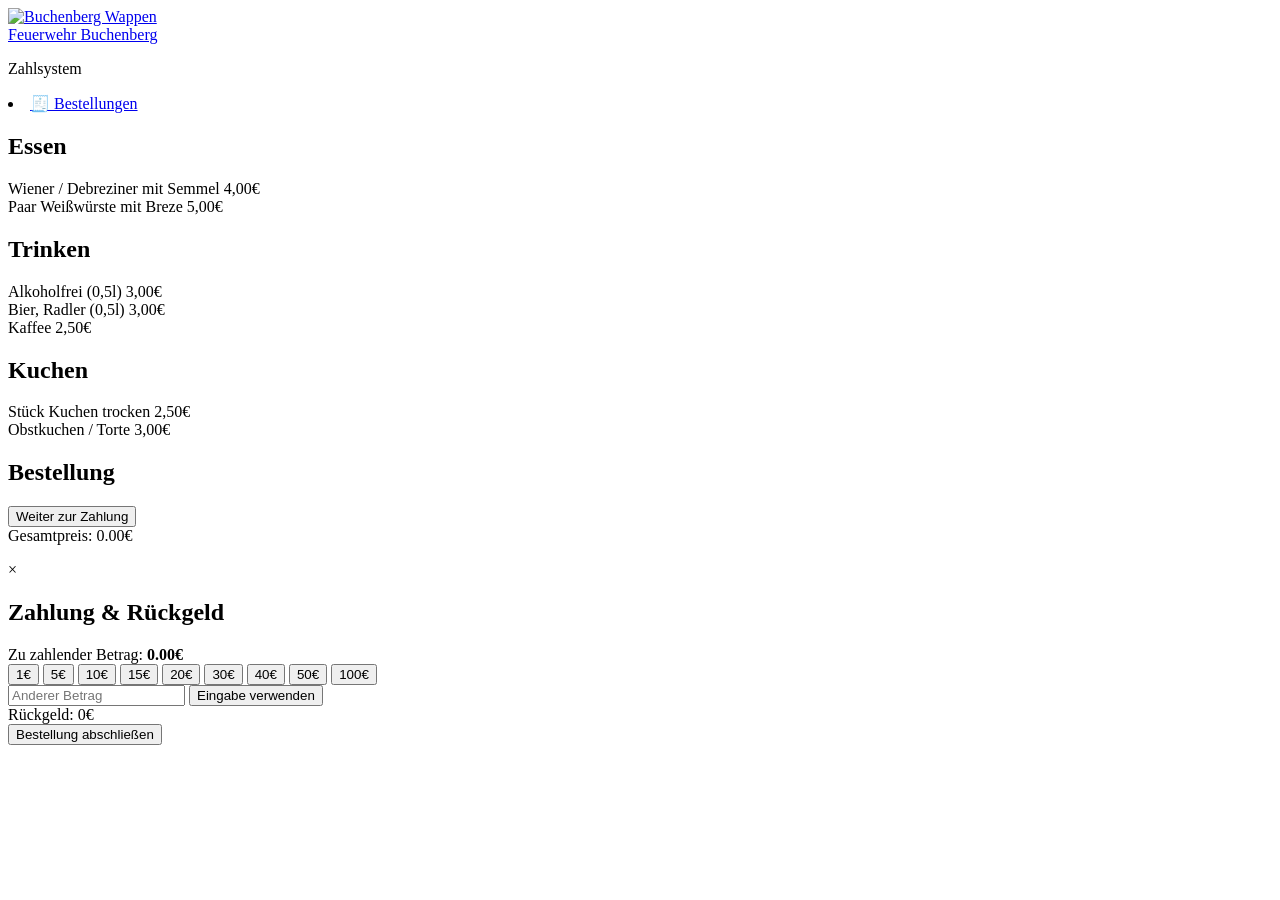
==== zahlsystem/index.html @ 158ded81 "17.09.2025 | Zahlsystem | Produktänderung" ====
<!DOCTYPE html>
<html lang="de">

<head>
    <meta charset="UTF-8">
    <meta http-equiv="X-UA-Compatible" content="IE=edge">
    <meta name="viewport" content="width=device-width, initial-scale=1.0">
    <link rel="stylesheet" href="/style.css">
    <link rel="stylesheet" href="/zahlsystem/style.css">
    <link rel="icon" href="/picture/favicon.ico" type="image/x-icon">
    <link rel="apple-touch-icon" href="/picture/favicon.ico" />
    <title>Zahlsystem | Feuerwehr Buchenberg</title>
</head>

<body>
    <header>
        <div class="container">
            <div id="header-content">
                <a id="header-logo" href="/">
                    <img src="/picture/Buchenberg_Wappen.png" alt="Buchenberg Wappen">
                </a>
                <div id="header-text">
                    <a id="header-title" href="https://www.feuerwehr-buchenberg.de/" target="_blank">Feuerwehr Buchenberg</a>
                    <p id="header-subtitle">Zahlsystem</p>
                </div>
            </div>
            <nav>
                <li><a href="/zahlsystem/bestellungen">🧾 Bestellungen</a></li>
            </nav>
        </div>
    </header>

    <main class="container">
        <div id="höhe">
            <div id="auswahlpro">
                <section class="menu-section">
                    <h2>Essen</h2>
                    <div class="product-list">
                        <div class="product-tile" data-name="Wiener / Debreziner mit Semmel" data-price="4">
                            <span>Wiener / Debreziner mit Semmel</span>
                            <span class="product-price">4,00€</span>
                        </div>
                        <div class="product-tile" data-name="Paar Weißwürste mit Breze" data-price="5">
                            <span>Paar Weißwürste mit Breze</span>
                            <span class="product-price">5,00€</span>
                        </div>
                    </div>
                </section>
                <section class="menu-section">
                    <h2>Trinken</h2>
                    <div class="product-list">
                        <div class="product-tile" data-name="Alkoholfrei" data-price="3">
                            <span>Alkoholfrei (0,5l)</span>
                            <span class="product-price">3,00€</span>
                        </div>
                        <div class="product-tile" data-name="Bier, Radler" data-price="3">
                            <span>Bier, Radler (0,5l)</span>
                            <span class="product-price">3,00€</span>
                        </div>
                        <div class="product-tile" data-name="Kaffee" data-price="2.5">
                            <span>Kaffee</span>
                            <span class="product-price">2,50€</span>
                        </div>
                    </div>
                </section>
                <section class="menu-section">
                    <h2>Kuchen</h2>
                    <div class="product-list">
                        <div class="product-tile" data-name="Stück Kuchen trocken" data-price="2.5">
                            <span>Stück Kuchen trocken</span>
                            <span class="product-price">2,50€</span>
                        </div>
                        <div class="product-tile" data-name="Obstkuchen / Torte" data-price="3">
                            <span>Obstkuchen / Torte</span>
                            <span class="product-price">3,00€</span>
                        </div>
                    </div>
                </section>
            </div>
            <div id="produkte">
                <section class="order-section">
                    <h2>Bestellung</h2>
                    <button id="weiter-order">Weiter zur Zahlung</button>
                    <div id="total-price">Gesamtpreis: 0.00€</div>
                    <ul id="order-list" class="order-list"></ul>
                </section>
            </div>
        </div>
        <div id="payment-modal" class="modal hidden">
            <div class="modal-content-one">
                <span class="close" id="close-modal">&times;</span>
                <h2>Zahlung & Rückgeld</h2>
                <div>Zu zahlender Betrag: <b><span id="betrag-modal">0.00</span>€</b></div>
                <div class="preset-amounts">
                    <button class="preset-btn" data-amount="1">1€</button>
                    <button class="preset-btn" data-amount="5">5€</button>
                    <button class="preset-btn" data-amount="10">10€</button>
                    <button class="preset-btn" data-amount="15">15€</button>
                    <button class="preset-btn" data-amount="20">20€</button>
                    <button class="preset-btn" data-amount="30">30€</button>
                    <button class="preset-btn" data-amount="40">40€</button>
                    <button class="preset-btn" data-amount="50">50€</button>
                    <button class="preset-btn" data-amount="100">100€</button>
                </div>
                <div>
                    <input id="custom-amount" type="text" inputmode="decimal" min="0" step="0.01" placeholder="Anderer Betrag" autocomplete="off" />
                    <button class="use-btn" id="use-custom-amount">Eingabe verwenden</button>
                </div>
                <div id="rueckgeld-anzeige">
                    <span id="rueckgeld-text">Rückgeld:</span>
                    <span id="rueckgeld">0</span>€
                </div>
                <button class="submit-btn" id="submit-order">Bestellung abschließen</button>
            </div>
        </div>
        </div>
    </main>

    <script src="/zahlsystem/script.js" defer></script>
</body>

</html>
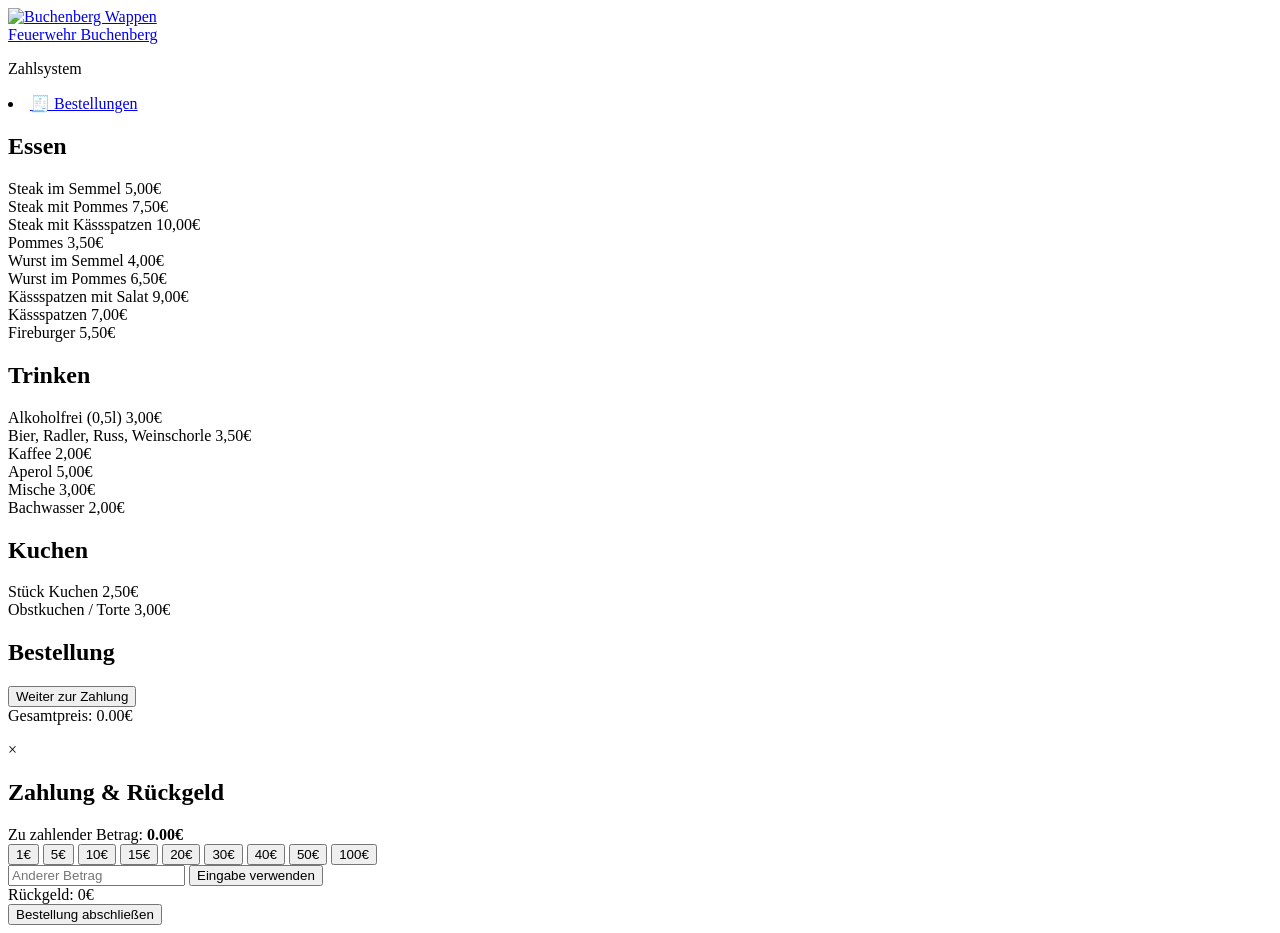
==== commit adac0b74: "04.07.2026 | Zahlsystem | Update Produkte" ====
--- a/zahlsystem/index.html
+++ b/zahlsystem/index.html
@@ -36,13 +36,41 @@
                 <section class="menu-section">
                     <h2>Essen</h2>
                     <div class="product-list">
-                        <div class="product-tile" data-name="Wiener / Debreziner mit Semmel" data-price="4">
-                            <span>Wiener / Debreziner mit Semmel</span>
+                        <div class="product-tile" data-name="Steak im Semmel" data-price="5">
+                            <span>Steak im Semmel</span>
+                            <span class="product-price">5,00€</span>
+                        </div>
+                        <div class="product-tile" data-name="Steak mit Pommes" data-price="7.5">
+                            <span>Steak mit Pommes</span>
+                            <span class="product-price">7,50€</span>
+                        </div>
+                        <div class="product-tile" data-name="Steak mit Kässspatzen" data-price="10">
+                            <span>Steak mit Kässspatzen</span>
+                            <span class="product-price">10,00€</span>
+                        </div>
+                        <div class="product-tile" data-name="Pommes" data-price="3.5">
+                            <span>Pommes</span>
+                            <span class="product-price">3,50€</span>
+                        </div>
+                        <div class="product-tile" data-name="Wurst im Semmel" data-price="4">
+                            <span>Wurst im Semmel</span>
                             <span class="product-price">4,00€</span>
                         </div>
-                        <div class="product-tile" data-name="Paar Weißwürste mit Breze" data-price="5">
-                            <span>Paar Weißwürste mit Breze</span>
-                            <span class="product-price">5,00€</span>
+                        <div class="product-tile" data-name="Wurst im Pommes" data-price="6.5">
+                            <span>Wurst im Pommes</span>
+                            <span class="product-price">6,50€</span>
+                        </div>
+                        <div class="product-tile" data-name="Kässspatzen mit Salat" data-price="9">
+                            <span>Kässspatzen mit Salat</span>
+                            <span class="product-price">9,00€</span>
+                        </div>
+                        <div class="product-tile" data-name="Kässspatzen" data-price="7">
+                            <span>Kässspatzen</span>
+                            <span class="product-price">7,00€</span>
+                        </div>
+                        <div class="product-tile" data-name="Fireburger" data-price="5.5">
+                            <span>Fireburger</span>
+                            <span class="product-price">5,50€</span>
                         </div>
                     </div>
                 </section>
@@ -53,21 +81,33 @@
                             <span>Alkoholfrei (0,5l)</span>
                             <span class="product-price">3,00€</span>
                         </div>
-                        <div class="product-tile" data-name="Bier, Radler" data-price="3">
-                            <span>Bier, Radler (0,5l)</span>
+                        <div class="product-tile" data-name="Bier, Radler, Russ, Weinschorle" data-price="3.5">
+                            <span>Bier, Radler, Russ, Weinschorle</span>
+                            <span class="product-price">3,50€</span>
+                        </div>
+                        <div class="product-tile" data-name="Kaffee" data-price="2">
+                            <span>Kaffee</span>
+                            <span class="product-price">2,00€</span>
+                        </div>
+                        <div class="product-tile" data-name="Aperol" data-price="5">
+                            <span>Aperol</span>
+                            <span class="product-price">5,00€</span>
+                        </div>
+                        <div class="product-tile" data-name="Mische" data-price="3">
+                            <span>Mische</span>
                             <span class="product-price">3,00€</span>
                         </div>
-                        <div class="product-tile" data-name="Kaffee" data-price="2.5">
-                            <span>Kaffee</span>
-                            <span class="product-price">2,50€</span>
+                        <div class="product-tile" data-name="Bachwasser" data-price="2">
+                            <span>Bachwasser</span>
+                            <span class="product-price">2,00€</span>
                         </div>
                     </div>
                 </section>
                 <section class="menu-section">
                     <h2>Kuchen</h2>
                     <div class="product-list">
-                        <div class="product-tile" data-name="Stück Kuchen trocken" data-price="2.5">
-                            <span>Stück Kuchen trocken</span>
+                        <div class="product-tile" data-name="Stück Kuchen" data-price="2.5">
+                            <span>Stück Kuchen</span>
                             <span class="product-price">2,50€</span>
                         </div>
                         <div class="product-tile" data-name="Obstkuchen / Torte" data-price="3">
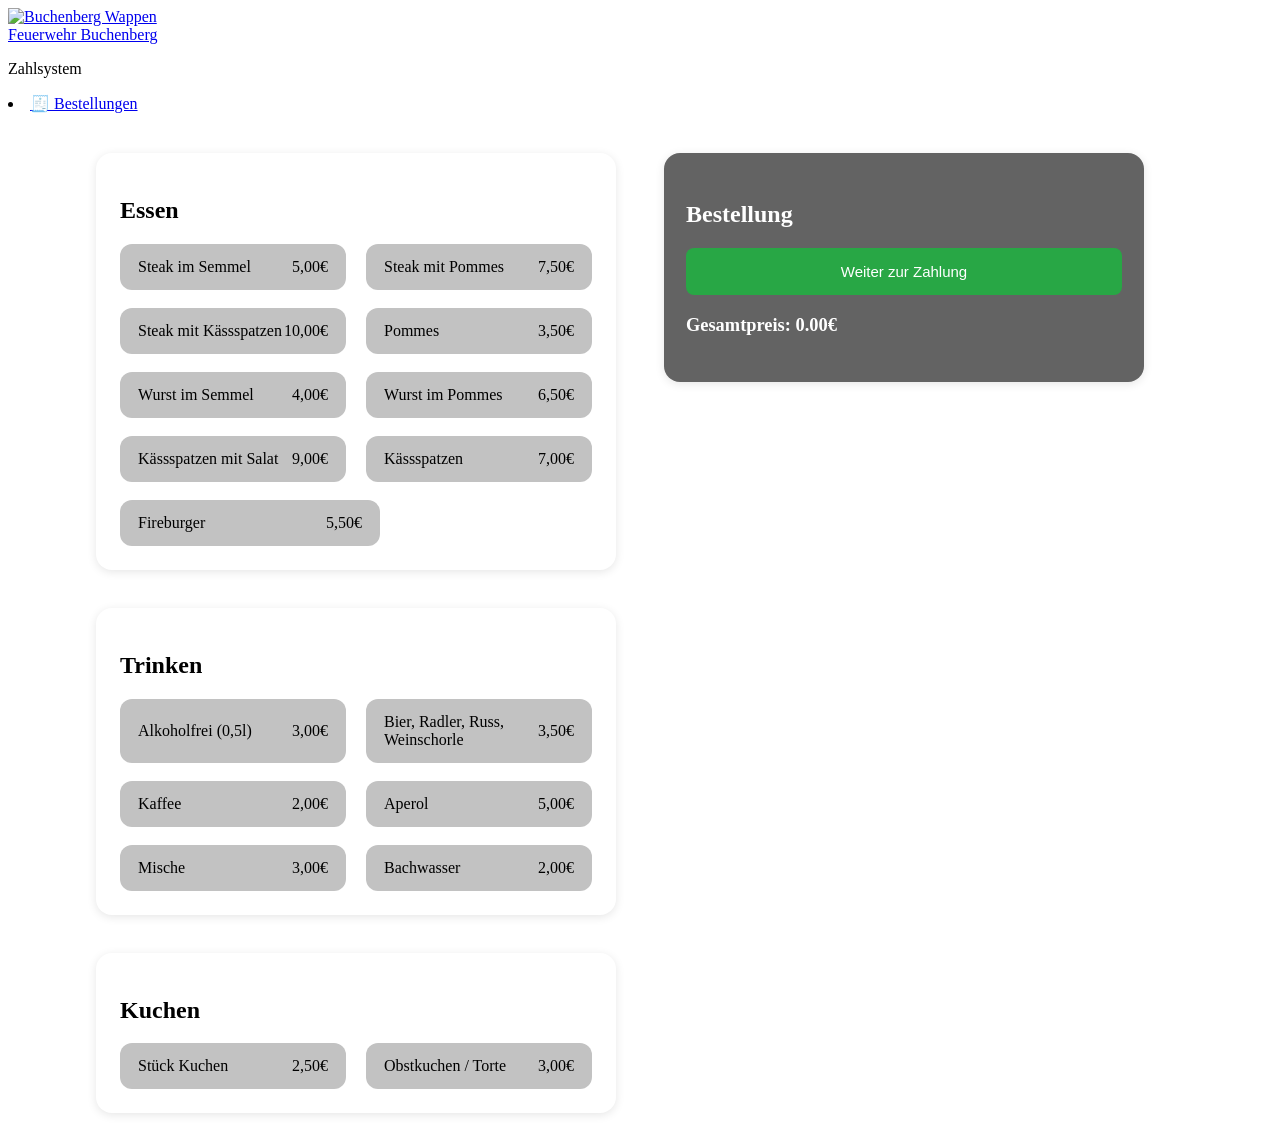
==== commit fa3455e8: "04.07.2026 | Zahlsystem | Update Zahlungsmenü" ====
--- a/zahlsystem/index.html
+++ b/zahlsystem/index.html
@@ -127,30 +127,42 @@
             </div>
         </div>
         <div id="payment-modal" class="modal hidden">
-            <div class="modal-content-one">
+            <div class="modal-content-one modal-content-split">
                 <span class="close" id="close-modal">&times;</span>
                 <h2>Zahlung & Rückgeld</h2>
-                <div>Zu zahlender Betrag: <b><span id="betrag-modal">0.00</span>€</b></div>
-                <div class="preset-amounts">
-                    <button class="preset-btn" data-amount="1">1€</button>
-                    <button class="preset-btn" data-amount="5">5€</button>
-                    <button class="preset-btn" data-amount="10">10€</button>
-                    <button class="preset-btn" data-amount="15">15€</button>
-                    <button class="preset-btn" data-amount="20">20€</button>
-                    <button class="preset-btn" data-amount="30">30€</button>
-                    <button class="preset-btn" data-amount="40">40€</button>
-                    <button class="preset-btn" data-amount="50">50€</button>
-                    <button class="preset-btn" data-amount="100">100€</button>
+                <div class="modal-columns">
+                    <div class="modal-payment-col">
+                        <div class="betrag-row">
+                            <span>Zu zahlender Betrag: <b><span id="betrag-modal">0.00</span>€</b></span>
+                            <button type="button" class="round-up-btn" id="round-up-btn" title="Auf nächsten Euro aufrunden, danach je +1€">+</button>
+                        </div>
+                        <div class="preset-amounts">
+                            <button class="preset-btn" data-amount="1">1€</button>
+                            <button class="preset-btn" data-amount="5">5€</button>
+                            <button class="preset-btn" data-amount="10">10€</button>
+                            <button class="preset-btn" data-amount="15">15€</button>
+                            <button class="preset-btn" data-amount="20">20€</button>
+                            <button class="preset-btn" data-amount="30">30€</button>
+                            <button class="preset-btn" data-amount="40">40€</button>
+                            <button class="preset-btn" data-amount="50">50€</button>
+                            <button class="preset-btn" data-amount="100">100€</button>
+                        </div>
+                        <div>
+                            <input id="custom-amount" type="text" inputmode="decimal" min="0" step="0.01" placeholder="Anderer Betrag" autocomplete="off" />
+                            <button class="use-btn" id="use-custom-amount">Eingabe verwenden</button>
+                        </div>
+                        <div id="rueckgeld-anzeige">
+                            <span id="rueckgeld-text">Rückgeld:</span>
+                            <span id="rueckgeld">0</span>€
+                        </div>
+                        <button class="submit-btn" id="submit-order">Bestellung abschließen</button>
+                    </div>
+                    <div class="modal-products-col">
+                        <h3>Bestellte Produkte</h3>
+                        <ul id="modal-order-list" class="order-list"></ul>
+                        <div id="modal-total-price" class="modal-total-price"></div>
+                    </div>
                 </div>
-                <div>
-                    <input id="custom-amount" type="text" inputmode="decimal" min="0" step="0.01" placeholder="Anderer Betrag" autocomplete="off" />
-                    <button class="use-btn" id="use-custom-amount">Eingabe verwenden</button>
-                </div>
-                <div id="rueckgeld-anzeige">
-                    <span id="rueckgeld-text">Rückgeld:</span>
-                    <span id="rueckgeld">0</span>€
-                </div>
-                <button class="submit-btn" id="submit-order">Bestellung abschließen</button>
             </div>
         </div>
         </div>
--- a/zahlsystem/style.css
+++ b/zahlsystem/style.css
@@ -0,0 +1,1058 @@
+.menu-item {
+    cursor: pointer;
+    margin: 10px 0;
+    padding: 15px;
+    border: 1px solid #ced4da;
+    border-radius: 8px;
+    transition: background-color 0.3s;
+    display: flex;
+    justify-content: space-between;
+    align-items: center;
+}
+
+.menu-item:hover {
+    background-color: #303030;
+    font-weight: 600;
+    color: #fff;
+}
+
+#bestellung {
+    width: 48%;
+    display: inline-block;
+    background-color: #d1d1d1;
+    padding: 20px;
+    border-radius: 8px;
+    box-shadow: 0 2px 10px #0000001a;
+    margin-bottom: 20px;
+    vertical-align: top;
+}
+
+#total-price {
+    font-weight: bold;
+    margin-top: 8px;
+    margin-bottom: 12px;
+    margin-top: 15%;
+}
+
+#weiter-order {
+    background-color: #28a745;
+    color: #ffffff;
+    border: none;
+    padding: 15px;
+    cursor: pointer;
+    width: 100%;
+    font-size: 15px;
+    margin-bottom: 20px;
+    border-radius: 8px;
+    transition: background-color 0.3s;
+}
+
+#weiter-order:hover {
+    background-color: #218838;
+    font-weight: 550;
+}
+
+.menu-section,
+.order-section,
+#auswahlpro,
+#produkte {
+    max-width: 100%;
+    box-sizing: border-box;
+}
+
+.menu-section {
+    width: 100%;
+    min-width: 320px;
+    max-width: 600px;
+    padding: 24px;
+    border-radius: 16px;
+    box-shadow: 0 2px 10px #0000001a;
+    margin: 0;
+    transition: transform 0.3s;
+}
+
+.order-section {
+    width: 100%;
+    min-width: 320px;
+    max-width: 480px;
+    background-color: #636363;
+    color: #fff;
+    padding: 28px 22px 24px 22px;
+    border-radius: 16px;
+    margin: 0 auto 0 0;
+    box-shadow: 0 2px 10px #0000001a;
+    transition: transform 0.5s;
+}
+
+.order-section:hover {
+    transform: scale(1.05);
+}
+
+.order-section #total-price {
+    margin-bottom: 22px;
+    margin-top: 0;
+    font-weight: bold;
+    font-size: 1.15em;
+}
+
+#höhe {
+    display: flex;
+    flex-direction: row;
+    justify-content: center;
+    align-items: flex-start;
+    gap: 48px;
+    width: 100%;
+    max-width: 1100px;
+    margin: 40px auto 0 auto;
+    box-sizing: border-box;
+}
+
+#auswahlpro,
+#produkte {
+    flex: 1 1 0;
+    min-width: 300px;
+    max-width: 520px;
+    display: flex;
+    flex-direction: column;
+    gap: 38px;
+    margin: 0;
+    width: 100%;
+}
+
+#auswahlpro {
+    margin-bottom: 2%;
+}
+
+#bestellungen-list {
+    width: 100%;
+    max-width: 80%;
+    align-items: start;
+    justify-items: center;
+    margin: 40px auto 2% auto;
+    margin-left: -3%;
+    display: grid;
+    grid-template-columns: repeat(auto-fit, minmax(340px, 1fr));
+    flex-direction: column;
+    gap: 36px 70px;
+    box-sizing: border-box;
+    padding: 0 3vw 0 3vw;
+}
+
+#settings {
+    display: flex;
+    align-items: center;
+    justify-content: flex-start;
+    list-style: none;
+    text-decoration: none;
+}
+
+#settings:hover .settings-icon:hover {
+    transform: rotate(30deg) scale(1.12);
+    transition: transform 0.22s cubic-bezier(.61, 1.47, .4, .93);
+}
+
+.settings-icon {
+    transition: transform 0.22s cubic-bezier(.61, 1.47, .4, .93);
+}
+
+.order {
+    background: #fff;
+    border-radius: 15px;
+    box-shadow: 0 6px 24px #0001, 0 2px 6px #0002;
+    padding: 26px 20px 20px 26px;
+    max-width: 400px;
+    width: 100%;
+    min-width: 0;
+    border: 1.5px solid #f0f0f0;
+    position: relative;
+    overflow: hidden;
+    margin: 0;
+    transition: box-shadow 0.2s, transform 0.2s;
+}
+
+.order:hover {
+    box-shadow: 0 8px 36px #0003, 0 2px 16px #0002;
+    border-color: #e61d1d;
+    transform: translateY(-5px) scale(1.03);
+    background: #fff9f8;
+    cursor: pointer;
+}
+
+.order h3 {
+    margin: 0 0 16px 0;
+    font-size: 1.17em;
+    font-weight: 700;
+    color: #222;
+    letter-spacing: 0.02em;
+}
+
+.order ul {
+    list-style: none;
+    margin: 0 0 14px 0;
+    padding: 0;
+}
+
+.order li {
+    font-size: 1.07em;
+    color: #1c2230;
+    padding: 2px 0 2px 0;
+    margin-bottom: 2px;
+    display: flex;
+    align-items: center;
+    justify-content: space-between;
+    border-bottom: 1px solid #ececec;
+}
+
+.order li:last-child {
+    border-bottom: none;
+}
+
+.order .order-total {
+    font-size: 1.14em;
+    margin: 12px 0 0 0;
+    color: #343a40;
+    font-weight: 700;
+    text-align: right;
+}
+
+.order .order-rueckgeld {
+    font-size: 1em;
+    color: #30b44e;
+    font-weight: 600;
+    text-align: right;
+    margin: 0;
+}
+
+.order .order-fehlbetrag {
+    color: #d03131;
+    font-weight: 600;
+}
+
+.order .delete-order-btn {
+    position: absolute;
+    top: 16px;
+    right: 20px;
+    color: #d32f2f;
+    font-size: 1.8em;
+    background: none;
+    border: none;
+    cursor: pointer;
+    opacity: 0.86;
+    z-index: 3;
+    padding: 0;
+    line-height: 1;
+    height: 1.2em;
+    width: 1.5em;
+    display: flex;
+    align-items: center;
+    justify-content: center;
+}
+
+.order .delete-order-btn:hover {
+    transition: 0.3s;
+    color: #ff0000;
+    opacity: 1;
+    scale: 1.3;
+    background: none;
+}
+
+.close {
+    position: absolute;
+    right: 20px;
+    top: 18px;
+    font-size: 28px;
+    color: #d32f2f;
+    cursor: pointer;
+}
+
+.close:hover {
+    transition: 0.3s;
+    color: #ff0000;
+    opacity: 1;
+    scale: 1.3;
+    background: none;
+}
+
+.delete-order-btn {
+    position: absolute;
+    right: 18px;
+    top: 16px;
+    color: #d32f2f;
+    font-size: 2em;
+    background: none;
+    border: none;
+    cursor: pointer;
+    z-index: 2;
+    display: none;
+    transition: color 0.2s;
+}
+
+.order.edit-mode .delete-order-btn {
+    display: block;
+}
+
+.order.edit-mode:hover .delete-order-btn {
+    color: #ff0000;
+}
+
+#bestellseite {
+    margin-left: 10%;
+}
+
+.delete-icon {
+    color: red;
+    cursor: pointer;
+    margin-left: 5px;
+}
+
+#infotext {
+    color: #000000fd;
+    margin-top: -2%;
+}
+
+.preset-amounts {
+    display: flex;
+    flex-wrap: wrap;
+    gap: 6px;
+    justify-content: space-between;
+    width: 100%;
+    margin: 10px 0 8px 0;
+    padding: 0;
+    box-sizing: border-box;
+}
+
+.preset-btn {
+    cursor: pointer;
+    flex: 1 1 45%;
+    margin: 0;
+    margin-bottom: 6px;
+    min-width: 44%;
+    max-width: 49%;
+    padding: 10px 0;
+    font-size: 1.02em;
+    border-radius: 8px;
+    background: #343a40;
+    color: #fff;
+    border: none;
+    box-sizing: border-box;
+    transition: background 0.18s, box-shadow 0.14s;
+}
+
+.preset-btn:active,
+.preset-btn:focus,
+.preset-btn:hover {
+    background: #218838;
+}
+
+.use-btn {
+    cursor: pointer;
+    width: 92%;
+    max-width: 220px;
+    margin: 0 auto 8px auto;
+    display: block;
+    font-size: 0.98em;
+    border: none;
+    padding: 8px 0;
+    border-radius: 9px;
+    transition: 0.5s;
+    background: #343a40;
+    color: #ffffff;
+}
+
+.modal-payment-col .submit-btn {
+    padding: 10px 16px;
+    margin: 4px 0 0 0;
+    font-size: 15px;
+}
+
+.modal-payment-col .preset-btn {
+    width: auto;
+    font-size: 1.02em;
+}
+
+.modal-payment-col .use-btn {
+    width: 92%;
+    font-size: 0.98em;
+}
+
+.use-btn:hover,
+.submit-btn:hover {
+    transition: 0.15s;
+    background: #343a40;
+    color: #ffffff;
+    font-weight: 600;
+    transform: scale(1.04);
+}
+
+.submit-btn,
+.amount-btn,
+.confirm-btn {
+    background: #343a40;
+    color: #fff;
+    border: none;
+    border-radius: 8px;
+    padding: 12px 18px;
+    margin: 5px 0;
+    cursor: pointer;
+    font-size: 16px;
+    transition: background 0.2s, transform 0.2s;
+    width: 100%;
+    min-width: 0;
+    box-sizing: border-box;
+}
+
+.preset-amounts #plus-btn {
+    background: #ededed;
+    color: #343a40;
+    font-weight: bold;
+    border: 1px solid #b5b5b5;
+}
+
+.preset-amounts #plus-btn:active,
+.preset-amounts #plus-btn:focus,
+.preset-amounts #plus-btn:hover {
+    background: #b8ffb8;
+    color: #212121;
+    border-color: #48ce48;
+}
+
+#custom-amount {
+    display: block;
+    margin: 6px auto 6px auto;
+    width: 92%;
+    max-width: 220px;
+    padding: 8px;
+    border-radius: 7px;
+    border: 1px solid #bbb;
+    font-size: 1.02em;
+    text-align: center;
+}
+
+#rueckgeld-anzeige {
+    font-size: 16px;
+    margin: 10px 0 6px 0;
+    color: #222;
+    font-weight: bold;
+}
+
+.product-list {
+    display: flex;
+    flex-wrap: wrap;
+    justify-content: flex-start;
+    grid-template-columns: repeat(auto-fit, minmax(220px, 1fr));
+    width: 100%;
+    box-sizing: border-box;
+    gap: 18px 20px; 
+    padding: 0;
+}
+
+.product-tile {
+    background: #c2c2c2;
+    border-radius: 12px;
+    padding: 14px 18px;
+    box-sizing: border-box;
+    flex: 1 1 calc(50% - 12px);
+    font-size: 1em;
+    display: flex;
+    align-items: center;
+    justify-content: space-between;
+    cursor: pointer;
+    transition: background 0.15s, transform 0.1s;
+    margin: 0; 
+    min-width: 160px;
+    max-width: 260px;
+}
+
+.product-tile:hover,
+.product-tile:active {
+    background: #9e9e9e;
+    color: #2b2b2b;
+    transform: scale(1.02);
+    border-color: #a5d6a7;
+    font-weight: 600;
+}
+
+body.modal-open {
+    overflow: hidden;
+}
+
+.modal {
+    position: fixed;
+    left: 0;
+    top: 0;
+    right: 0;
+    bottom: 0;
+    background: rgba(70, 70, 70, 0.38);
+    z-index: 1000;
+    display: flex;
+    justify-content: center;
+    align-items: center;
+    backdrop-filter: blur(3px);
+    overflow: auto !important;
+    -webkit-overflow-scrolling: touch;
+}
+
+.quick-amounts {
+    margin-bottom: 18px;
+}
+
+.amount-btn {
+    font-size: 1.12em;
+    padding: 12px 22px;
+    margin: 0 10px 10px 0;
+    border-radius: 8px;
+    border: none;
+    background: #eee;
+    cursor: pointer;
+    transition: background 0.12s;
+}
+
+.amount-btn:hover,
+.amount-btn:active {
+    background: #1ebd49;
+    color: #fff;
+}
+
+.keypad,
+#custom-keypad {
+    display: flex;
+    flex-wrap: wrap;
+    gap: 6px 5px;
+    justify-content: center;
+    margin: 6px 0 4px 0;
+}
+
+#custom-keypad button,
+.keypad button {
+    width: 42px;
+    height: 36px;
+    font-size: 1.02em;
+    border-radius: 6px;
+    border: 1px solid #b9b9b9;
+    background: #f8f8f8;
+    margin-bottom: 3px;
+    transition: background 0.15s, color 0.15s, box-shadow 0.15s, transform 0.13s;
+    font-weight: 600;
+}
+
+#custom-keypad button:hover,
+.keypad button:hover {
+    cursor: pointer;
+    background: #a0c2a4;
+    color: #06ff3c;
+    box-shadow: 0 2px 8px #29ed4b50;
+    transform: scale(1.06);
+    z-index: 1;
+}
+
+#custom-keypad button:active,
+.keypad button:active {
+    background: #b9fac8;
+    color: #117e22;
+    transform: scale(0.96);
+    box-shadow: 0 1px 3px #31ed5540;
+}
+
+#finish-payment,
+#ok-keypad {
+    background: #28a745;
+    color: #fff;
+    border: none;
+    padding: 13px 20px;
+    margin-top: 15px;
+    border-radius: 7px;
+    font-size: 1em;
+    cursor: pointer;
+    transition: background 0.2s;
+}
+
+#finish-payment:hover,
+#ok-keypad:hover {
+    background: #218838;
+}
+
+.order-list {
+    list-style: none;
+    margin-top: 18px;
+    margin: 0 0 0 0;
+    padding: 0;
+}
+
+.order-list-item {
+    display: flex;
+    align-items: center;
+    background: #757575;
+    border-radius: 10px;
+    padding: 9px 14px;
+    margin: 9px 0;
+    transition: background 0.12s;
+    font-size: 1.1em;
+    box-shadow: 0 2px 6px rgba(241, 241, 241, 0.247);
+}
+
+.order-list-item .delete-icon {
+    color: #e53935;
+    margin-right: 16px;
+    font-size: 1.45em;
+    cursor: pointer;
+    transition: color 0.18s;
+}
+
+.order-list-item .delete-icon:hover {
+    color: #e01d1d;
+    cursor: crosshair;
+}
+
+.order-list-item:hover {
+    background: #969696;
+    font-weight: 600;
+    cursor: pointer;
+}
+
+.order-product-name {
+    flex: 1;
+    margin-left: 2px;
+    color: #212121;
+}
+
+.order-product-price {
+    margin-left: 22px;
+    font-weight: bold;
+    color: #333;
+}
+
+.hidden {
+    display: none !important;
+}
+
+#admin-btn img:hover {
+    filter: invert(59%) sepia(100%) saturate(600%) hue-rotate(60deg) brightness(1.3);
+}
+
+#confirm-modal .modal-content,
+.confirm-content {
+    background: #fff;
+    border-radius: 16px;
+    padding: 32px 26px 22px 26px;
+    box-shadow: 0 10px 50px #0004;
+    min-width: 340px;
+    min-height: unset;
+    text-align: center;
+    position: relative;
+    margin: 0;
+    display: flex;
+    flex-direction: column;
+    justify-content: center;
+    align-items: center;
+}
+
+.modal-content-one {
+    margin-top: 5%;
+    background: #fff;
+    border-radius: 16px;
+    padding: 32px 26px;
+    box-shadow: 0 10px 50px #0004;
+    text-align: center;
+    position: relative;
+}
+
+.modal-content-split {
+    width: 94vw;
+    max-width: 700px;
+    padding: 20px 20px !important;
+}
+
+.modal-content-split h2 {
+    margin: 0 0 10px 0;
+    font-size: 1.25em;
+}
+
+.modal-columns {
+    display: flex;
+    align-items: flex-start;
+    gap: 18px;
+    margin-top: 10px;
+}
+
+.modal-payment-col {
+    flex: 1 1 56%;
+    min-width: 0;
+}
+
+.modal-products-col {
+    flex: 1 1 40%;
+    min-width: 0;
+    background: #f2f2f2;
+    border-radius: 10px;
+    padding: 10px 12px;
+    box-sizing: border-box;
+    max-height: 400px;
+    overflow-y: auto;
+    text-align: left;
+}
+
+.modal-products-col h3 {
+    margin: 0 0 8px 0;
+    font-size: 1em;
+    color: #222;
+    text-align: center;
+}
+
+.modal-products-col .order-list-item {
+    font-size: 0.94em;
+    background: #fff;
+    padding: 6px 10px;
+    margin: 6px 0;
+    box-shadow: 0 1px 4px rgba(0, 0, 0, 0.08);
+}
+
+.modal-products-col .tip-item {
+    background: #eaf7ea;
+}
+
+.modal-products-col .tip-item .order-product-name,
+.modal-products-col .tip-item .order-product-price {
+    color: #2f7a3d;
+    font-weight: 700;
+}
+
+.modal-total-price {
+    margin-top: 8px;
+    font-weight: bold;
+    text-align: right;
+    color: #222;
+    font-size: 0.94em;
+}
+
+.betrag-row {
+    display: flex;
+    align-items: center;
+    justify-content: center;
+    flex-wrap: wrap;
+    gap: 8px;
+    font-size: 0.97em;
+}
+
+.round-up-btn {
+    flex-shrink: 0;
+    width: 22px;
+    height: 22px;
+    border-radius: 50%;
+    border: 1px solid #c3c3c3;
+    background: #f0f0f0;
+    color: #6b6b6b;
+    font-size: 0.8em;
+    font-weight: 700;
+    line-height: 1;
+    cursor: pointer;
+    display: inline-flex;
+    align-items: center;
+    justify-content: center;
+    transition: background 0.15s, color 0.15s, transform 0.12s;
+    padding: 0;
+}
+
+.round-up-btn:hover,
+.round-up-btn:active,
+.round-up-btn:focus {
+    background: #dff3e0;
+    color: #2f7a3d;
+    border-color: #a9d6ac;
+    transform: scale(1.08);
+}
+
+#confirm-modal h3,
+.confirm-content h3 {
+    margin-bottom: 18px;
+    margin-top: 10px;
+    font-size: 1.25em;
+    font-weight: 600;
+}
+
+.confirm-btn {
+    min-width: 120px;
+    margin: 0 8px;
+    font-size: 1.1em;
+    padding: 12px 18px;
+    border-radius: 8px;
+}
+
+.confirm-danger {
+    background: #b71c1c;
+    color: #fff;
+    border: none;
+    margin-bottom: 2% !important;
+}
+
+.confirm-danger:hover {
+    background: #d31212;
+}
+
+#confirm-modal .modal-content button {
+    margin-bottom: 0;
+}
+
+@media (max-width: 1200px) {
+    main.container {
+        padding: 12px 6vw 32px 6vw;
+    }
+}
+
+@media (max-width: 950px) {
+    #höhe {
+        flex-direction: column;
+        gap: 30px;
+        align-items: stretch;
+        max-width: 98vw;
+        margin: 20px auto 0 auto;
+        padding: 0 4vw;
+    }
+    #auswahlpro,
+    #produkte {
+        min-width: 0;
+        max-width: 100vw;
+        margin: 0;
+        width: 100%;
+        gap: 30px;
+    }
+    .menu-section,
+    .order-section {
+        max-width: 98vw;
+        min-width: unset;
+        width: 100%;
+        margin: 0 auto 0 auto;
+    }
+}
+
+@media (max-width: 900px) {
+    #bestellungen-list {
+        grid-template-columns: 1fr;
+        padding: 14px 2vw 0 2vw;
+        margin-left: -5%;
+        margin-right: 0%;
+    }
+}
+
+@media (max-width: 760px) {
+    .modal-content-split {
+        width: 96vw;
+        max-width: 96vw;
+        padding: 16px 14px !important;
+    }
+    .modal-columns {
+        flex-direction: column;
+        gap: 12px;
+    }
+    .modal-payment-col,
+    .modal-products-col {
+        flex: 1 1 auto;
+        width: 100%;
+    }
+    .modal-products-col {
+        max-height: 160px;
+        order: 2;
+        padding: 8px 10px;
+    }
+    .modal-payment-col {
+        order: 1;
+    }
+}
+
+@media (max-width: 650px) {
+    main.container {
+        max-width: 99vw;
+        padding: 0 4vw;
+    }
+    #auswahlpro,
+    #produkte,
+    .menu-section,
+    .order-section {
+        width: 100%;
+        max-width: 99vw;
+        margin: 0 auto 0 auto;
+    }
+    #höhe {
+        gap: 20px;
+        padding: 0;
+        margin: 16px auto 0 auto;
+    }
+}
+
+@media (max-width: 600px) {
+    #höhe {
+        padding: 0 2vw;
+    }
+    main.container {
+        padding: 8px 2vw 18px 2vw;
+    }
+}
+
+@media (max-width: 500px) {
+  .product-list {
+    grid-template-columns: 1fr;
+  }
+}
+
+@media (max-width: 450px) {
+    .menu-section,
+    .order-section {
+        padding: 14px 4vw 16px 4vw;
+        border-radius: 10px;
+    }
+    #order-list,
+    .order-list {
+        font-size: 1em;
+    }
+    #total-price {
+        font-size: 1.07em;
+    }
+}
+
+@media (max-width: 430px) {
+    main.container {
+        padding: 4px 1vw 10px 1vw;
+    }
+    #product-sales-list {
+        padding: 0 4vw;
+        flex-direction: column;
+        gap: 16px;
+    }
+    .product-tile {
+        width: 100%;
+        min-width: 0;
+        max-width: 100vw;
+        padding-left: 12px;
+        padding-right: 12px;
+    }
+    .product-list {
+        gap: 10px;
+    }
+    .order {
+        min-width: 0;
+        max-width: 100%;
+        margin: 0 0 18px 0 !important;
+        border-radius: 12px;
+        box-sizing: border-box;
+        padding: 18px 14px;
+    }
+    .keypad,
+    #custom-keypad {
+        flex-wrap: wrap;
+        justify-content: stretch;
+        gap: 8px;
+    }
+    .modal-content-one,
+    .modal-content {
+        overflow-y: auto !important;
+        min-width: unset !important;
+        width: 97vw !important;
+        max-width: 400px;
+        margin-top: 35% !important;
+        margin-bottom: 5% !important;
+        margin: 0 auto;
+        padding: 18px 8px 16px 8px !important;
+        box-sizing: border-box;
+    }
+    .preset-amounts {
+        flex-wrap: wrap;
+        gap: 8px;
+        justify-content: stretch;
+    }
+    .preset-btn,
+    .use-btn,
+    .submit-btn,
+    .amount-btn,
+    .confirm-btn {
+        width: 100%;
+        min-width: 0;
+        font-size: 1.13em;
+        margin: 6px 0;
+    }
+    #custom-amount {
+        width: 95%;
+        max-width: 98vw;
+    }
+    #bestellungen-list {
+        padding: 0 3vw;
+        gap: 10px;
+    }
+    .order {
+        max-width: 99vw;
+        padding: 16px 6px;
+        margin: 0 0 18px 0 !important;
+        border-radius: 12px;
+        box-sizing: border-box;
+    }
+}
+
+@media (max-width: 420px) {
+    .preset-btn,
+    .submit-btn,
+    .amount-btn,
+    .confirm-btn {
+        width: 90vw;
+        max-width: 97vw;
+        min-width: 0;
+        margin: 6px 0;
+    }
+}
+
+@media (max-width: 380px) {
+    .modal-content-one {
+        margin-top: 120% !important;
+        width: 100%;
+    }
+    #submit-order {
+        width: 80%;
+    }
+    #custom-amount {
+        width: 80%;
+    }
+}
+
+
+/*
+@media (max-width: 360px) {
+    body {
+        overflow-y: hidden !important;
+    }
+    #auswahlpro {
+        width: 130% !important;
+    }
+    .modal-content {
+        margin-top: 350% !important;
+        margin-bottom: 5% !important;
+    }
+    .modal {
+        overflow: auto !important;
+    }
+    .modal-content-one,
+    .modal-content,
+    .confirm-content {
+        margin-top: 60% !important;
+        max-height: 94vh;
+        box-sizing: border-box;
+    }
+    #produkte {
+        width: 150%;
+        margin-top: 0%;
+        margin-left: -70%;
+    }
+    .menu-section {
+        width: 60%;
+    }
+}
+*/
+
+#payment-modal {
+    align-items: flex-start;
+    padding: 112px 0 20px 0;
+    box-sizing: border-box;
+}
+
+.modal-content-split {
+    margin: auto !important;
+    max-height: 92vh;
+    overflow-y: auto;
+    box-sizing: border-box;
+}
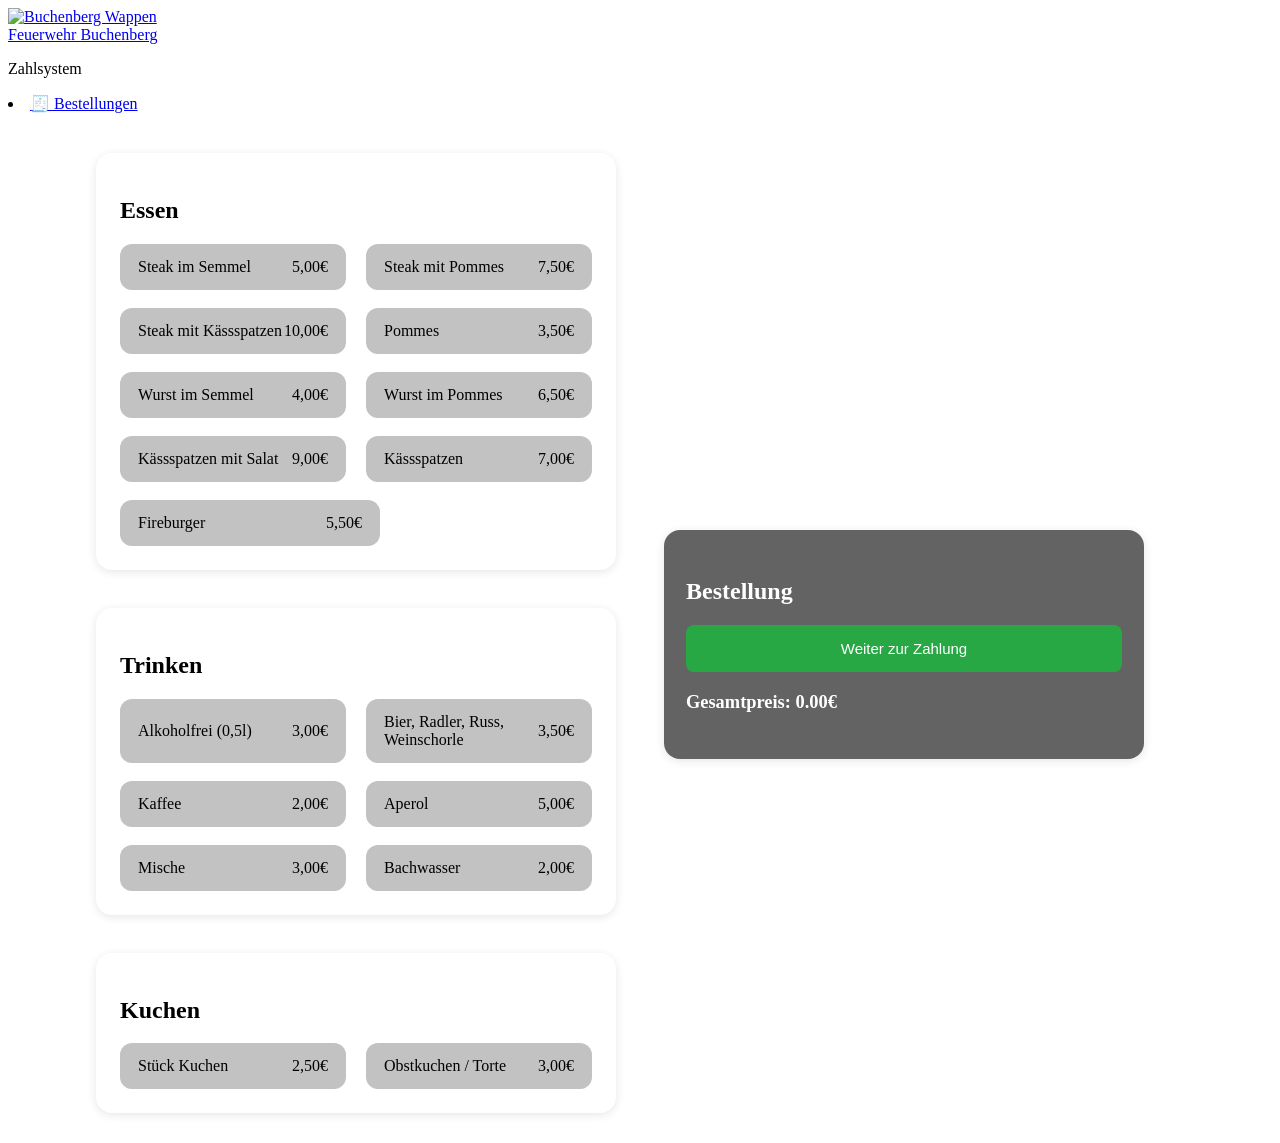
==== commit 8a07356c: "04.07.2026 | Zahlsystem | Offline modus verbessert" ====
--- a/zahlsystem/index.html
+++ b/zahlsystem/index.html
@@ -168,7 +168,565 @@
         </div>
     </main>
 
-    <script src="/zahlsystem/script.js" defer></script>
+    <script>
+let plusMode = false;
+let confirmCallback = null;
+let confirmTitle = '';
+let confirmMode = '';
+let currentOrder = {};
+let orderBaseTotal = 0;
+let trinkgeldAmount = 0;
+document.addEventListener('DOMContentLoaded', function() {
+    const adminBtn = document.getElementById('admin-btn');
+    const adminModal = document.getElementById('admin-modal');
+    const closeAdminModal = document.getElementById('close-admin-modal');
+    const deleteAllBtn = document.getElementById('delete-all-orders');
+    const toggleEditModeBtn = document.getElementById('toggle-edit-mode');
+    const editModeStatus = document.getElementById('edit-mode-status');
+    const confirmModal = document.getElementById('confirm-modal');
+    const confirmNo = document.getElementById('confirm-no');
+    const confirmYes = document.getElementById('confirm-yes');
+    const confirmModalTitle = document.getElementById('confirm-modal-title');
+
+    let editMode = getEditModeFromStorage();
+
+    if (document.getElementById('bestellungen-list')) {
+        if (editModeStatus) editModeStatus.textContent = editMode ? "aktiviert" : "deaktiviert";
+        displayOrdersFromLocalStorage(editMode);
+        updateSummaryTile();
+        updateProductSales();
+    }
+
+    if (document.getElementById('weiter-order')) {
+        document.querySelectorAll('.product-tile').forEach(tile => {
+            tile.addEventListener('click', function() {
+                const name = tile.getAttribute('data-name');
+                const price = parseFloat(tile.getAttribute('data-price'));
+                addToOrder(name, price);
+            });
+        });
+
+        document.getElementById('weiter-order').addEventListener('click', openPaymentModal);
+        document.getElementById('close-modal').onclick = closePaymentModal;
+        window.onclick = e => {
+            if (e.target === document.getElementById('payment-modal')) closePaymentModal();
+        };
+
+        document.querySelectorAll('.preset-btn').forEach(btn => {
+            btn.onclick = function() {
+                handlePresetAmount(parseFloat(btn.getAttribute('data-amount')));
+            };
+        });
+        let plusBtn = document.getElementById('plus-btn');
+        if (!plusBtn) {
+            plusBtn = document.createElement('button');
+            plusBtn.id = 'plus-btn';
+            plusBtn.textContent = '+';
+            plusBtn.className = 'preset-btn';
+            plusBtn.style.background = '#343a40';
+            plusBtn.style.color = '#fff';
+            plusBtn.style.fontWeight = 'bold';
+            plusBtn.onclick = function() {
+                plusMode = !plusMode;
+                plusBtn.style.background = plusMode ? '#46c546' : '#343a40';
+                plusBtn.style.color = plusMode ? '#fff' : '#fff';
+            };
+            document.querySelector('.preset-amounts').appendChild(plusBtn);
+        }
+        document.getElementById('custom-amount').oninput = calculateRueckgeld;
+        document.getElementById('use-custom-amount').onclick = calculateRueckgeld;
+        document.getElementById('submit-order').onclick = submitOrder;
+        const roundUpBtn = document.getElementById('round-up-btn');
+        if (roundUpBtn) roundUpBtn.onclick = handleRoundUp;
+    }
+    if (adminBtn && adminModal && closeAdminModal) {
+        adminBtn.onclick = (e) => {
+            e.preventDefault();
+            adminModal.classList.remove('hidden');
+        };
+        closeAdminModal.onclick = () => adminModal.classList.add('hidden');
+        window.addEventListener('click', (e) => {
+            if (e.target === adminModal) adminModal.classList.add('hidden');
+        });
+    }
+    if (deleteAllBtn) {
+        deleteAllBtn.onclick = () => {
+            showDeleteConfirmModal('all');
+        };
+    }
+    if (toggleEditModeBtn) {
+        toggleEditModeBtn.onclick = () => {
+            editMode = !editMode;
+            setEditModeToStorage(editMode);
+            if (editModeStatus) editModeStatus.textContent = editMode ? "aktiviert" : "deaktiviert";
+            displayOrdersFromLocalStorage(editMode);
+        }
+    }
+    if (confirmYes && confirmNo && confirmModal) {
+        confirmYes.onclick = function() {
+            if (confirmCallback) confirmCallback();
+            confirmCallback = null;
+            confirmModal.classList.add('hidden');
+        }
+        confirmNo.onclick = function() {
+            confirmCallback = null;
+            confirmModal.classList.add('hidden');
+        }
+        window.addEventListener('click', function(e) {
+            if (e.target === confirmModal) {
+                confirmCallback = null;
+                confirmModal.classList.add('hidden');
+            }
+        });
+    }
+});
+
+function handleRoundUp() {
+    const currentDue = orderBaseTotal + trinkgeldAmount;
+    const cents = Math.round(currentDue * 100);
+    const nextWholeEuroCents = cents % 100 === 0 ? cents + 100 : Math.ceil(cents / 100) * 100;
+
+    trinkgeldAmount = Math.round((nextWholeEuroCents / 100 - orderBaseTotal) * 100) / 100;
+    updateBetragModal();
+    calculateRueckgeld();
+}
+
+function updateBetragModal() {
+    document.getElementById('betrag-modal').textContent = (orderBaseTotal + trinkgeldAmount).toFixed(2);
+    renderModalOrderList();
+}
+
+function handlePresetAmount(amount) {
+    const input = document.getElementById('custom-amount');
+    let current = parseFloat(input.value.replace(',', '.')) || 0;
+    if (plusMode) {
+        input.value = (current + amount).toString().replace('.', ',');
+    } else {
+        input.value = amount.toString();
+    }
+    calculateRueckgeld();
+}
+
+
+function addToOrder(name, price) {
+    if (!currentOrder[name]) {
+        currentOrder[name] = { count: 1, price: price };
+    } else {
+        currentOrder[name].count += 1;
+    }
+    renderOrderList();
+}
+
+function removeFromOrder(name) {
+    if (currentOrder[name]) {
+        currentOrder[name].count -= 1;
+        if (currentOrder[name].count <= 0) {
+            delete currentOrder[name];
+        }
+        renderOrderList();
+    }
+}
+
+function renderOrderList() {
+    const orderList = document.getElementById('order-list');
+    orderList.innerHTML = '';
+    let total = 0;
+
+    Object.entries(currentOrder).forEach(([name, obj]) => {
+        const { count, price } = obj;
+        total += price * count;
+
+        const listItem = document.createElement('li');
+        listItem.className = 'order-list-item';
+
+        listItem.innerHTML = `
+            <span class="delete-icon" title="Entfernen">&#10060;</span>
+            <span class="order-product-name">${count > 1 ? count + "x " : ""}${name}</span>
+            <span class="order-product-price">${(price * count).toFixed(2)}€</span>
+        `;
+
+        listItem.querySelector('.delete-icon').onclick = function() {
+            removeFromOrder(name);
+        };
+
+        orderList.appendChild(listItem);
+    });
+
+    document.getElementById('total-price').textContent = 'Gesamtpreis: ' + total.toFixed(2) + '€';
+}
+
+function updateTotalPrice(price) {
+    const totalPriceElement = document.getElementById('total-price');
+    let current = parseFloat(totalPriceElement.textContent.replace('Gesamtpreis: ', '').replace('€', '')) || 0;
+    current += price;
+    totalPriceElement.textContent = 'Gesamtpreis: ' + current.toFixed(2) + '€';
+}
+
+function openPaymentModal() {
+    const modal = document.getElementById('payment-modal');
+    document.body.classList.add('modal-open');
+    orderBaseTotal = parseFloat(document.getElementById('total-price').textContent.replace('Gesamtpreis: ', '').replace('€', '')) || 0;
+    trinkgeldAmount = 0;
+    updateBetragModal();
+    setCustomAmount('');
+    document.getElementById('rueckgeld').textContent = '0';
+    modal.classList.remove('hidden');
+    setupCustomKeypad();
+    calculateRueckgeld();
+}
+
+function renderModalOrderList() {
+    const modalList = document.getElementById('modal-order-list');
+    const modalTotal = document.getElementById('modal-total-price');
+    if (!modalList) return;
+    modalList.innerHTML = '';
+
+    Object.entries(currentOrder).forEach(([name, obj]) => {
+        const { count, price } = obj;
+
+        const listItem = document.createElement('li');
+        listItem.className = 'order-list-item';
+        listItem.innerHTML = `
+            <span class="order-product-name">${count > 1 ? count + "x " : ""}${name}</span>
+            <span class="order-product-price">${(price * count).toFixed(2)}€</span>
+        `;
+        modalList.appendChild(listItem);
+    });
+
+    if (trinkgeldAmount > 0) {
+        const tipItem = document.createElement('li');
+        tipItem.className = 'order-list-item tip-item';
+        tipItem.innerHTML = `
+            <span class="order-product-name">Trinkgeld</span>
+            <span class="order-product-price">${trinkgeldAmount.toFixed(2)}€</span>
+        `;
+        modalList.appendChild(tipItem);
+    }
+
+    if (modalTotal) modalTotal.textContent = 'Gesamtpreis: ' + (orderBaseTotal + trinkgeldAmount).toFixed(2) + '€';
+}
+
+function closePaymentModal() {
+    document.getElementById('payment-modal').classList.add('hidden');
+    document.body.classList.remove('modal-open');
+    const keypad = document.getElementById('custom-keypad');
+    if (keypad) keypad.remove();
+    plusMode = false;
+    trinkgeldAmount = 0;
+    if (document.getElementById('plus-btn')) {
+        document.getElementById('plus-btn').style.background = '#dbdbdb';
+        document.getElementById('plus-btn').style.color = '#2b2b2b';
+    }
+}
+
+function setCustomAmount(val) {
+    document.getElementById('custom-amount').value = val;
+    calculateRueckgeld();
+}
+
+function calculateRueckgeld() {
+    const total = parseFloat(document.getElementById('betrag-modal').textContent) || 0;
+    const input = document.getElementById('custom-amount').value.replace(',', '.');
+    const gezahlt = parseFloat(input) || 0;
+    let rueckgeld = gezahlt - total;
+    const rueckgeldElement = document.getElementById('rueckgeld');
+    const rueckgeldText = document.getElementById('rueckgeld-text');
+
+    if (rueckgeld > 0) {
+        rueckgeldElement.textContent = rueckgeld.toFixed(2);
+        rueckgeldText.textContent = "Rückgeld:";
+        rueckgeldElement.style.color = "#218838";
+    } else if (rueckgeld < 0) {
+        rueckgeldElement.textContent = Math.abs(rueckgeld).toFixed(2);
+        rueckgeldText.textContent = "Fehlbetrag:";
+        rueckgeldElement.style.color = "#b71c1c";
+    } else {
+        rueckgeldElement.textContent = "0";
+        rueckgeldText.textContent = "Rückgeld:";
+        rueckgeldElement.style.color = "#222";
+    }
+}
+
+function setupCustomKeypad() {
+    if (document.getElementById('custom-keypad')) return;
+    const customKeypad = document.createElement('div');
+    customKeypad.id = "custom-keypad";
+    customKeypad.className = "keypad";
+    customKeypad.innerHTML = `
+        <button>1</button><button>2</button><button>3</button>
+        <button>4</button><button>5</button><button>6</button>
+        <button>7</button><button>8</button><button>9</button>
+        <button>0</button><button>.</button>
+        <button id="keypad-clear">⌫</button>
+    `;
+    const inputParent = document.getElementById('custom-amount').parentNode;
+    inputParent.appendChild(customKeypad);
+    customKeypad.querySelectorAll('button').forEach(btn => {
+        btn.onclick = function() {
+            const input = document.getElementById('custom-amount');
+            if (btn.id === "keypad-clear") {
+                input.value = '';
+            } else {
+                input.value += btn.textContent;
+            }
+            calculateRueckgeld();
+        };
+    });
+}
+
+function submitOrder() {
+    const orderList = document.getElementById('order-list');
+    const items = Array.from(orderList.children).map(item =>
+        item.querySelector('.order-product-name').textContent + ' - ' + item.querySelector('.order-product-price').textContent
+    );
+    if (items.length === 0) return closePaymentModal();
+    if (trinkgeldAmount > 0) {
+        items.push('Trinkgeld - ' + trinkgeldAmount.toFixed(2) + '€');
+    }
+    const totalOrderPrice = 'Gesamtpreis: ' + (orderBaseTotal + trinkgeldAmount).toFixed(2) + '€';
+    let rueckgeld = "0.00";
+    let rueckgeldType = "rueckgeld";
+    if (document.getElementById('rueckgeld')) {
+        rueckgeld = document.getElementById('rueckgeld').textContent || "0.00";
+        const rueckgeldText = document.getElementById('rueckgeld-text').textContent;
+        if (rueckgeldText.includes("Fehlbetrag")) {
+            rueckgeldType = "fehlbetrag";
+        }
+    }
+    const dateTime = new Date();
+
+    function pad2(x) { return x.toString().padStart(2, '0'); }
+    const tag = pad2(dateTime.getDate());
+    const monat = pad2(dateTime.getMonth() + 1);
+    const jahr = dateTime.getFullYear();
+    const stunde = pad2(dateTime.getHours());
+    const minute = pad2(dateTime.getMinutes());
+    const sekunde = pad2(dateTime.getSeconds());
+    const formattedDateTime = `${tag}.${monat}.${jahr} ${stunde}:${minute}:${sekunde}`;
+    let orderObj = {
+        datetime: formattedDateTime,
+        items: items,
+        total: totalOrderPrice,
+        rueckgeld: rueckgeld,
+        rueckgeldType: rueckgeldType
+    };
+    saveOrderToLocalStorage(orderObj);
+    const bestellungenList = document.getElementById('bestellungen-list');
+    if (bestellungenList) {
+        displayOrdersFromLocalStorage(getEditModeFromStorage());
+    }
+    currentOrder = {};
+    trinkgeldAmount = 0;
+    renderOrderList();
+    document.getElementById('total-price').textContent = 'Gesamtpreis: 0€';
+    closePaymentModal();
+    updateProductSales();
+    updateSummaryTile();
+}
+
+function saveOrderToLocalStorage(orderObj) {
+    let orders = JSON.parse(localStorage.getItem('orders')) || [];
+    orders.push(orderObj);
+    localStorage.setItem('orders', JSON.stringify(orders));
+}
+
+function displayOrdersFromLocalStorage(editMode = false) {
+    const bestellungenList = document.getElementById('bestellungen-list');
+    if (!bestellungenList) return;
+    bestellungenList.innerHTML = "";
+    const orders = JSON.parse(localStorage.getItem('orders')) || [];
+    for (let i = orders.length - 1; i >= 0; i--) {
+        const order = orders[i];
+        const orderDiv = document.createElement('div');
+        orderDiv.classList.add('order');
+        if (editMode) orderDiv.classList.add('edit-mode');
+        if (order && typeof order === "object" && Array.isArray(order.items)) {
+            let rueckgeldInfo = "";
+            if (order.rueckgeldType === "fehlbetrag" && parseFloat(order.rueckgeld) > 0) {
+                rueckgeldInfo = `<p style="color:#b71c1c;font-weight:normal;margin-top:6px;">Fehlbetrag: <b>${parseFloat(order.rueckgeld).toFixed(2)}€</b></p>`;
+            } else if (order.rueckgeldType === "rueckgeld" && parseFloat(order.rueckgeld) > 0) {
+                rueckgeldInfo = `<p style="color:#337e29;font-weight:normal;margin-top:6px;">Rückgeld: <b>${parseFloat(order.rueckgeld).toFixed(2)}€</b></p>`;
+            }
+            const itemsHTML = order.items.map(item => {
+                const match = item.match(/^(.+?)\s*-\s*([0-9.,]+)€$/);
+                if (match) {
+                    return `<li><span>${match[1]}</span><span style="font-weight:600;">${match[2]}€</span></li>`;
+                }
+                return `<li>${item}</li>`;
+            }).join('');
+            orderDiv.innerHTML = `
+                <h3>Bestellung <span style="font-weight:400;color:#888;font-size:.97em">(${order.datetime})</span></h3>
+                <ul>${itemsHTML}</ul>
+                <div class="order-total">${order.total}</div>
+                ${order.rueckgeldType === "fehlbetrag" && parseFloat(order.rueckgeld) > 0
+                    ? `<div class="order-rueckgeld order-fehlbetrag">Fehlbetrag: ${parseFloat(order.rueckgeld).toFixed(2)}€</div>`
+                    : order.rueckgeldType === "rueckgeld" && parseFloat(order.rueckgeld) > 0
+                    ? `<div class="order-rueckgeld">Rückgeld: ${parseFloat(order.rueckgeld).toFixed(2)}€</div>`
+                    : ""
+                }
+            `;
+        } else {
+            orderDiv.innerHTML = order;
+        }
+        if (editMode) {
+            const delBtn = document.createElement('button');
+            delBtn.className = "delete-order-btn";
+            delBtn.innerHTML = "&times;";
+            delBtn.title = "Bestellung löschen";
+            delBtn.onclick = () => showDeleteConfirmModal(i);
+            orderDiv.prepend(delBtn);
+        }
+        bestellungenList.appendChild(orderDiv);
+    }
+}
+
+function updateSummaryTile() {
+    const totalOrdersElement = document.getElementById('total-orders');
+    const totalAmountElement = document.getElementById('total-amount');
+    if (!totalOrdersElement || !totalAmountElement) return;
+    const orders = JSON.parse(localStorage.getItem('orders')) || [];
+    const totalOrders = orders.length;
+    let totalAmount = 0;
+    orders.forEach(order => {
+        if (order && typeof order === "object" && Array.isArray(order.items)) {
+            order.items.forEach(itemText => {
+                const priceString = itemText.substring(itemText.lastIndexOf('-') + 1).replace('€', '').trim();
+                const price = parseFloat(priceString.replace(/[^\d.,-]/g, '').replace(',', '.'));
+                if (!isNaN(price)) totalAmount += price;
+            });
+        } else if (typeof order === "string") {
+            const matches = order.match(/(\d+(?:[.,]\d+)?)€/g);
+            if (matches) {
+                matches.forEach(m => {
+                    const price = parseFloat(m.replace('€', '').replace(',', '.'));
+                    if (!isNaN(price)) totalAmount += price;
+                });
+            }
+        }
+    });
+    totalOrdersElement.textContent = `Anzahl der Bestellungen: ${totalOrders}`;
+    totalAmountElement.textContent = `Gesamtbetrag: ${totalAmount.toFixed(2)}€`;
+}
+
+function updateProductSales() {
+    const productSalesList = document.getElementById('product-sales-list');
+    if (!productSalesList) return;
+
+    const orders = JSON.parse(localStorage.getItem('orders')) || [];
+    const productSales = {};
+
+    orders.forEach(order => {
+        if (order && typeof order === "object" && Array.isArray(order.items)) {
+            order.items.forEach(itemText => {
+                const match = itemText.match(/^(\d+)x\s+(.+?)\s*-/);
+                if (match) {
+                    const count = parseInt(match[1], 10);
+                    const product = match[2].trim();
+                    if (product === 'Trinkgeld') return;
+                    productSales[product] = (productSales[product] || 0) + count;
+                } else {
+                    const fallbackMatch = itemText.match(/^(.+?)\s*-/);
+                    if (fallbackMatch) {
+                        const product = fallbackMatch[1].trim();
+                        if (product === 'Trinkgeld') return;
+                        productSales[product] = (productSales[product] || 0) + 1;
+                    }
+                }
+            });
+        } else if (typeof order === "string") {
+            const matches = order.match(/<li>([^<]*)<\/li>/g);
+            if (matches) {
+                matches.forEach(m => {
+                    const itemText = m.replace(/<li>|<\/li>/g, '');
+                    const match = itemText.match(/^(\d+)x\s+(.+?)\s*-/);
+                    if (match) {
+                        const count = parseInt(match[1], 10);
+                        const product = match[2].trim();
+                        if (product === 'Trinkgeld') return;
+                        productSales[product] = (productSales[product] || 0) + count;
+                    } else {
+                        const fallbackMatch = itemText.match(/^(.+?)\s*-/);
+                        if (fallbackMatch) {
+                            const product = fallbackMatch[1].trim();
+                            if (product === 'Trinkgeld') return;
+                            productSales[product] = (productSales[product] || 0) + 1;
+                        }
+                    }
+                });
+            }
+        }
+    });
+    productSalesList.innerHTML = '';
+
+    const sortedSales = Object.entries(productSales)
+        .sort((a, b) => b[1] - a[1]);
+
+    for (const [productName, count] of sortedSales) {
+        const listItem = document.createElement('li');
+        listItem.textContent = `${count}x ${productName}`;
+        productSalesList.appendChild(listItem);
+    }
+}
+
+function setEditModeToStorage(val) {
+    localStorage.setItem('editMode', val ? '1' : '0');
+}
+
+function getEditModeFromStorage() {
+    return localStorage.getItem('editMode') === '1';
+}
+
+function showDeleteConfirmModal(orderIndex) {
+    const confirmModal = document.getElementById('confirm-modal');
+    confirmModal.classList.remove('hidden');
+    confirmCallback = function() {
+        const orders = JSON.parse(localStorage.getItem('orders')) || [];
+        orders.splice(orderIndex, 1);
+        localStorage.setItem('orders', JSON.stringify(orders));
+        displayOrdersFromLocalStorage(getEditModeFromStorage());
+        updateProductSales();
+        updateSummaryTile();
+        confirmModal.classList.add('hidden');
+    };
+}
+
+function showDeleteConfirmModal(indexOrAll) {
+    document.querySelectorAll('.modal').forEach(m => m.classList.add('hidden'));
+
+    const confirmModal = document.getElementById('confirm-modal');
+    const confirmModalTitle = document.getElementById('confirm-modal-title');
+    confirmModal.classList.remove('hidden');
+    confirmModal.focus();
+
+    if (indexOrAll === 'all') {
+        confirmModalTitle.textContent = "Wirklich ALLE Bestellungen unwiderruflich löschen?";
+        confirmCallback = function() {
+            localStorage.removeItem('orders');
+            displayOrdersFromLocalStorage(getEditModeFromStorage());
+            updateProductSales();
+            updateSummaryTile();
+            document.getElementById('admin-modal').classList.add('hidden');
+        };
+    } else {
+        confirmModalTitle.textContent = "Wirklich löschen?";
+        confirmCallback = function() {
+            const orders = JSON.parse(localStorage.getItem('orders')) || [];
+            orders.splice(indexOrAll, 1);
+            localStorage.setItem('orders', JSON.stringify(orders));
+            displayOrdersFromLocalStorage(getEditModeFromStorage());
+            updateProductSales();
+            updateSummaryTile();
+        };
+    }
+}
+    </script>
+    <script>
+        if ('serviceWorker' in navigator) {
+            window.addEventListener('load', () => {
+                navigator.serviceWorker.register('sw.js');
+            });
+        }
+    </script>
 </body>
 
 </html>
--- a/zahlsystem/style.css
+++ b/zahlsystem/style.css
@@ -121,6 +121,32 @@
 
 #auswahlpro {
     margin-bottom: 2%;
+}
+
+@media (min-width: 951px) {
+    #produkte {
+        position: sticky;
+        top: 0;
+        bottom: 0;
+        margin-top: auto;
+        margin-bottom: auto;
+        align-self: flex-start;
+        max-height: calc(100vh - 220px);
+    }
+
+    .order-section {
+        display: flex;
+        flex-direction: column;
+        max-height: calc(100vh - 220px);
+        box-sizing: border-box;
+    }
+
+    .order-section #order-list {
+        overflow-y: auto;
+        flex: 1 1 auto;
+        min-height: 0;
+        padding-right: 4px;
+    }
 }
 
 #bestellungen-list {
